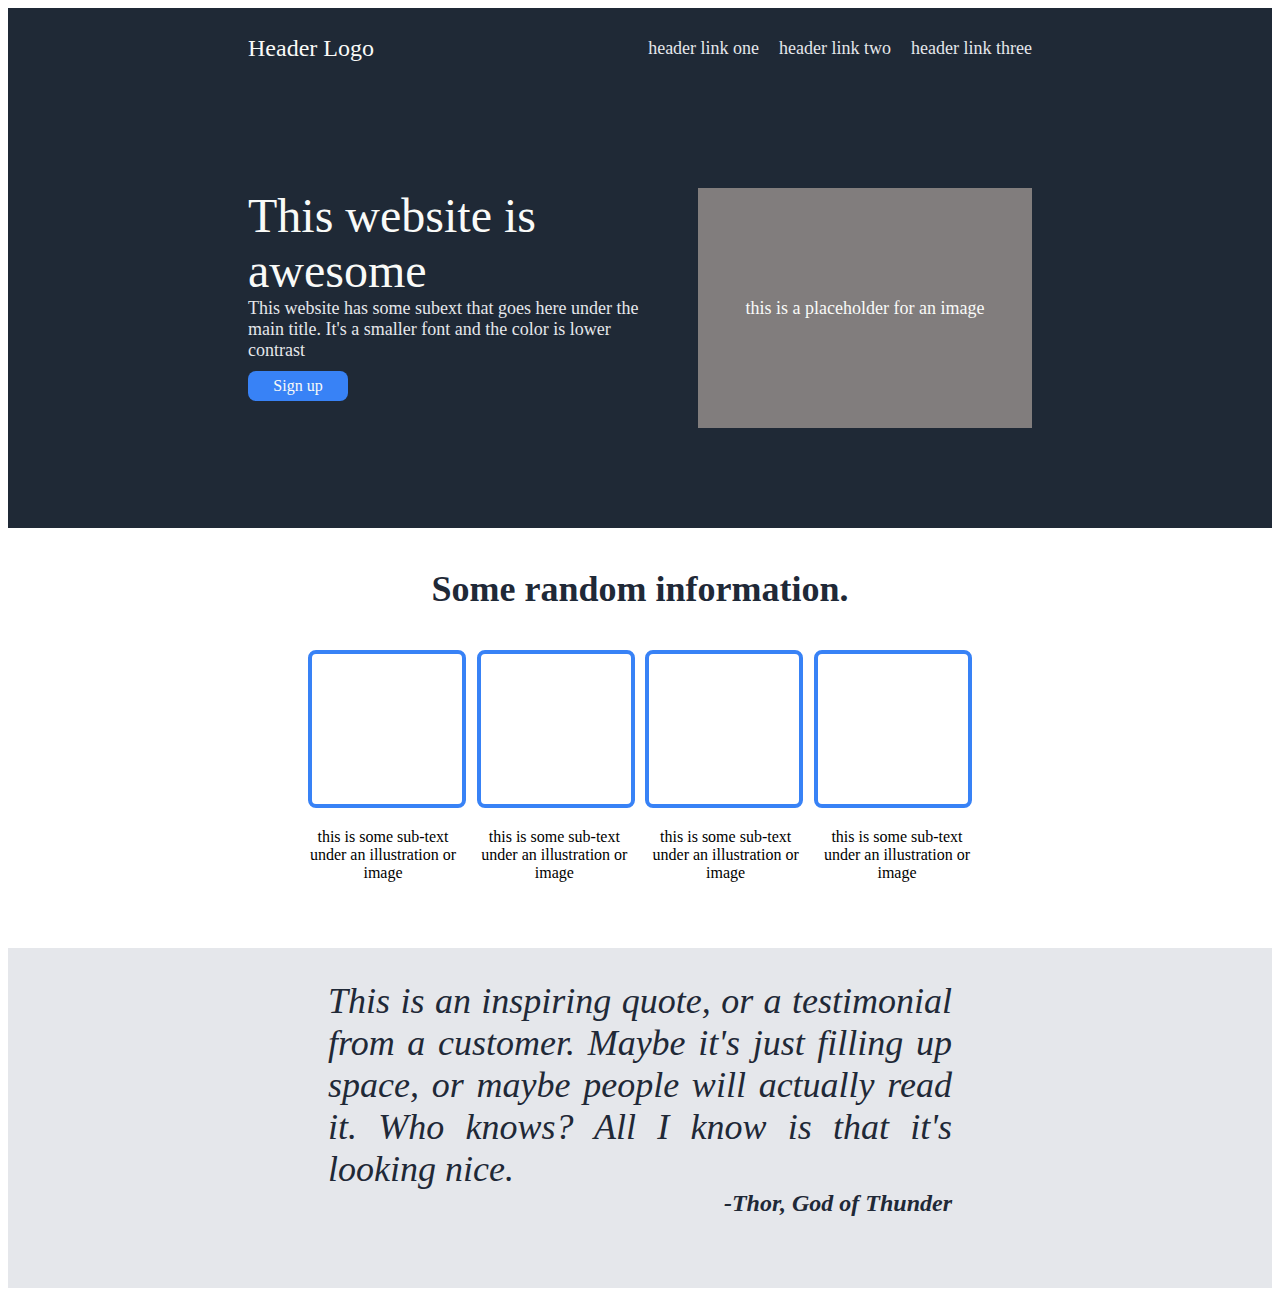
==== index.html @ ce61a882 "finish first trial" ====
<!DOCTYPE html>
<link rel="stylesheet" href="./css/style.css">

<html lang="en">
    <head>
        <meta charset="UTF-8">
        <meta name="viewport" content="width=device-width, initial-scale=1.0">
        <title>Landing Page</title>
    </head>
    <body>
        <div class="dark-background">
            <div class="header">
                <div class="headerlogo">
                    <a>Header Logo</a>
                </div>
                <div class="header-links">
                    <a>header link one</a>
                    <a>header link two</a>
                    <a>header link three</a>
                </div>
            </div>
            
            <div class="middle-block">
                <div class="title-block">
                    <div class="title">
                        This website is awesome
                    </div>
                        
                    <div class="sub-title">
                        This website has some subext that goes here under the main title. It's a smaller font and the color is lower contrast
                    </div>

                    <div class="button">
                        Sign up
                    </div>
                </div>

                <div class="image-block">
                    this is a placeholder for an image
                </div>
                
            </div>

        </div>
        <div class="bottom-block">
            <a>Some random information.</a>

            <div class="boxes">
                <box> </box>
                <box> </box>
                <box> </box>
                <box> </box>
            </div>

            <div class="sub-text">
                <box-text>this is some sub-text under an illustration or image</box-text>
                <box-text>this is some sub-text under an illustration or image</box-text>
                <box-text>this is some sub-text under an illustration or image</box-text>
                <box-text>this is some sub-text under an illustration or image</box-text>
            </div>
        </div>

        <div class="quote">
            <div class="quote-text">This is an inspiring quote, or a testimonial from a customer. Maybe it's just filling up space, or maybe people will actually read it. Who knows? All I know is that it's looking nice.</quote-text>
            
            <div class="quote-sign">-Thor, God of Thunder</quote-sign>
        </div> 
        

    </body>
</html>
---- css/style.css ----
ul {
  padding: 0px;
  margin-left: 40px;  
}

li {
  padding: 10px;
}

.dark-background {
  display: block;
  padding-left: 15em;
  padding-right: 15em;
  background-color: #1F2936;
  color: #F9FAF8;
  font: Roboto;
}

.header {
  height: 80px;
  display:flex;
  align-items: center;
  justify-content: space-between;
}

.headerlogo {
  font-size: 24px;
  color: #F9FAF8;
}

.header-links {
 display: flex;
 justify-content: right;
 gap: 20px;
 font-size: 18px;
 color: #E5E7EB;
}

.middle-block {
  display: flex;
  flex: 1;
  justify-content: space-evenly;
  height: 240px;
  padding-top: 100px;
  padding-bottom: 100px;
  gap: 50px;
}

.title-block{
  display: block;
  width: 400px;
}

.title{
  display: flex;
  font-size: 48px;
  color: #F9FAF8;
}

.sub-title {
  font-size: 18px;
  color: #E5E7EB;
}

.button {
  display: flex;
  background-color: #3882F6;
  height: 30px;
  width:100px;
  border-radius: 8px;
  margin-top: 10px;
  justify-content: center;
  align-items: center;
}

.image-block {
  display: flex;
  flex: 1;
  background-color: #817d7d;
  font-size: 18px;
  color: #F9FAF8;
  justify-content: center;
  align-items: center;
}


.bottom-block {
  height: 340px;
  padding-top:40px;
  padding-bottom:40px;
  padding-left: 300px;
  padding-right: 300px;
  text-align:center;
  justify-content: space-between;
}

.bottom-block a {
color: #1F2937;
font-size: 36px;
font-weight: 900;
padding: 20px;
text-justify: center;
}

.boxes {
  display: flex;
  flex: 0 1 auto;
  margin-top:40px;
  gap: 10px;
  justify-content: space-between;
}

.boxes box {
  width: 150px;
  height: 150px;
  border-radius: 8px;
  border: 4px solid #3882F6;
}

.sub-text {
  display: flex;
  flex: 0 1 auto;
  margin-top: 20px;
  gap: 10px;
  justify-content: space-between;
}

.sub-text box-text {
  width: 150px;
  height: 150px;
  text-justify: center;
}

.quote {
  display: block;
  background-color: #E5E7EB;
  height: 340px;
  padding-left: 320px;
  padding-right: 320px;
  align-content: center;
  }

  .quote-text {
    font-size: 36px;
    font-style: italic;
    font-weight: lighter;
    color: #1F2937;
    text-align: justify;
    padding-bottom: 40px;
  }

  .quote-sign {
    font-size: 24px;
    font-weight: 900;
    text-justify: right;
    text-align: right;
  }
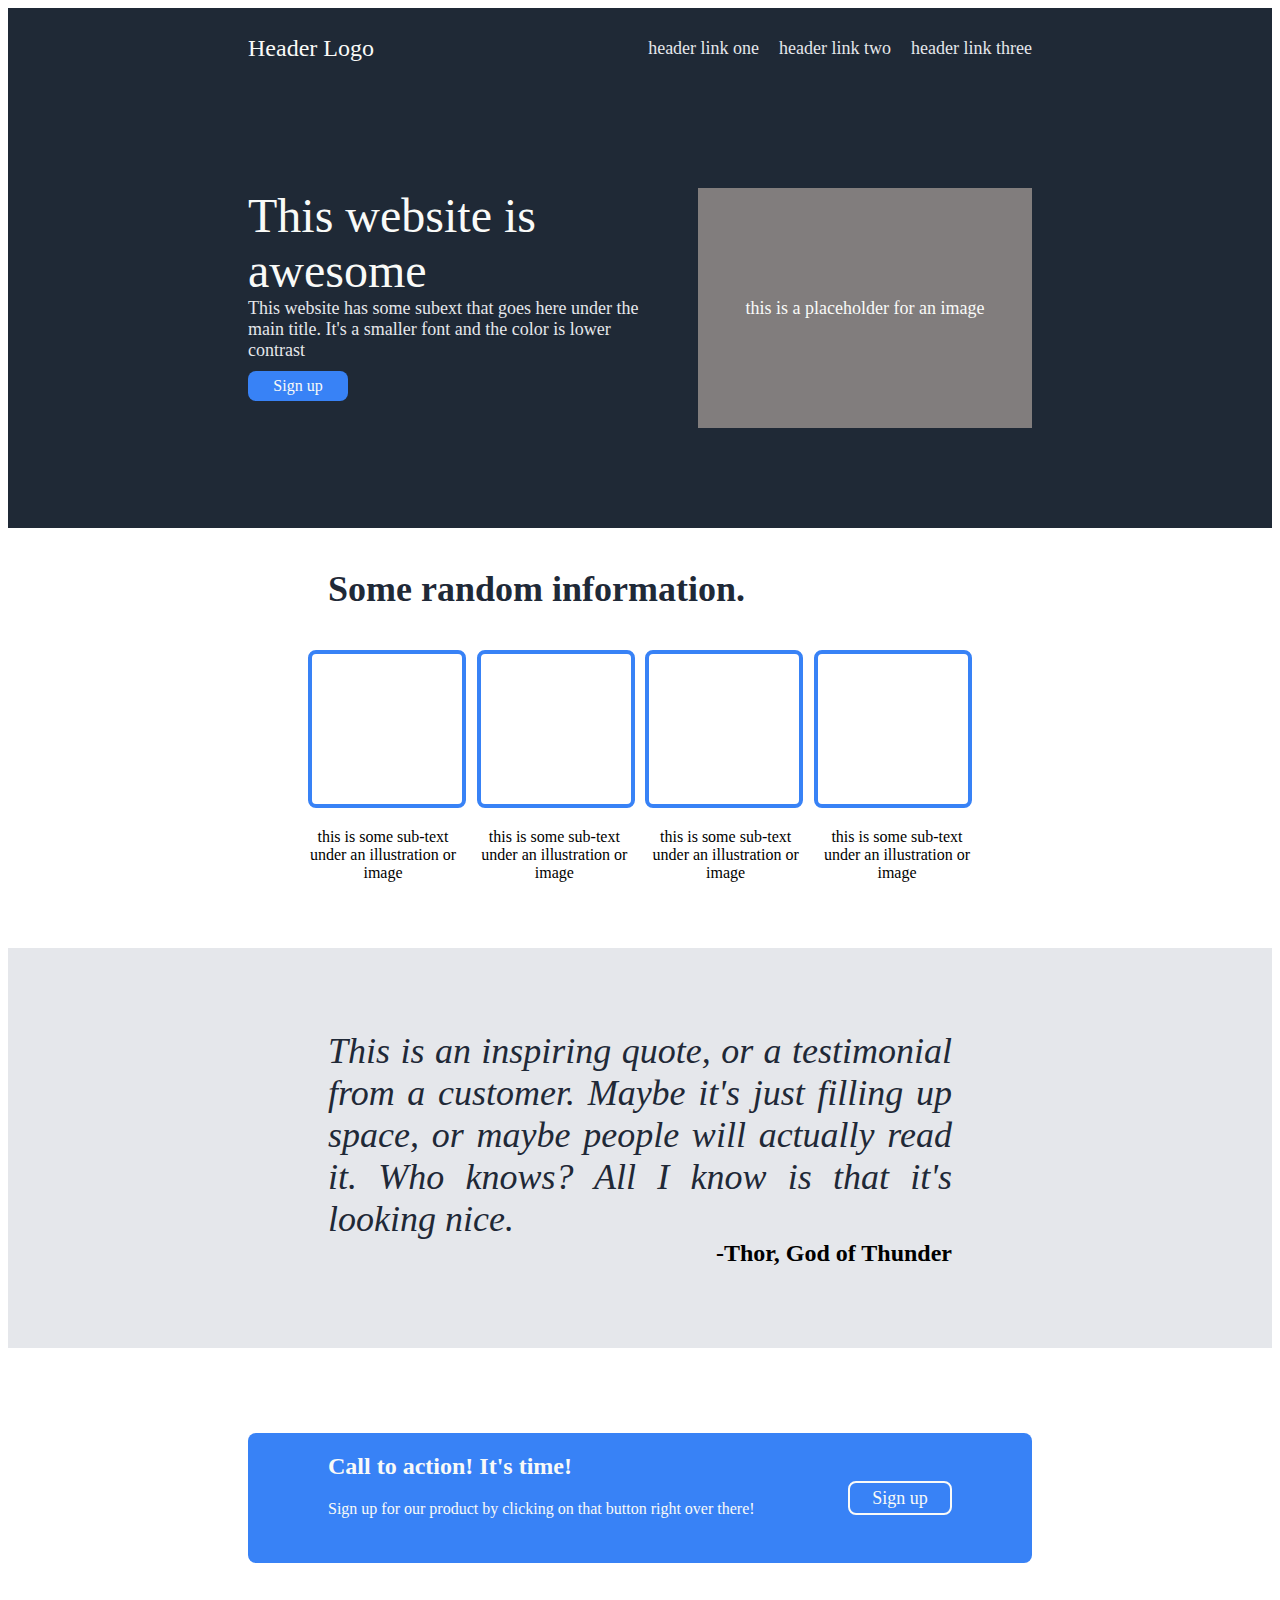
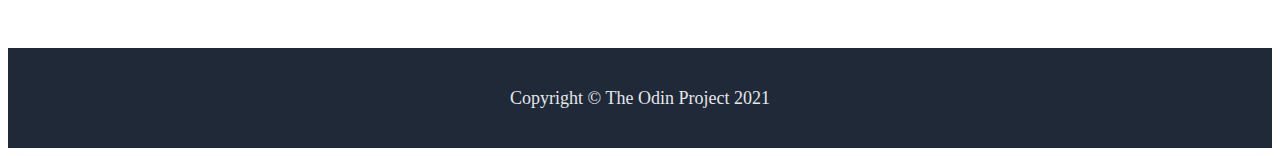
==== commit fe6d4a7e: "add last 2 blocks" ====
--- a/index.html
+++ b/index.html
@@ -42,6 +42,7 @@
             </div>
 
         </div>
+
         <div class="bottom-block">
             <a>Some random information.</a>
 
@@ -61,11 +62,28 @@
         </div>
 
         <div class="quote">
-            <div class="quote-text">This is an inspiring quote, or a testimonial from a customer. Maybe it's just filling up space, or maybe people will actually read it. Who knows? All I know is that it's looking nice.</quote-text>
+            <div class="quote-text">This is an inspiring quote, or a testimonial from a customer. Maybe it's just filling up space, or maybe people will actually read it. Who knows? All I know is that it's looking nice.</div>
             
-            <div class="quote-sign">-Thor, God of Thunder</quote-sign>
+            <div class="quote-sign">-Thor, God of Thunder</div>
         </div> 
         
+        <div class="blue-box">
+            <div class="blue-box-box">
+                <div class="blue-box-text">
+                    <h2>Call to action! It's time!</h2>
+                    <a>Sign up for our product by clicking on that button right over there!</a>
+                </div>
+                
+                <div class="blue-box-button">
+                    Sign up
+                </div>
+            </div>
+        </div>
+
+        <div class="footer-block">
+            <a>Copyright © The Odin Project 2021</a>
+
+        </div>
 
     </body>
 </html>--- a/css/style.css
+++ b/css/style.css
@@ -90,8 +90,6 @@
   padding-bottom:40px;
   padding-left: 300px;
   padding-right: 300px;
-  text-align:center;
-  justify-content: space-between;
 }
 
 .bottom-block a {
@@ -99,7 +97,6 @@
 font-size: 36px;
 font-weight: 900;
 padding: 20px;
-text-justify: center;
 }
 
 .boxes {
@@ -128,30 +125,81 @@
 .sub-text box-text {
   width: 150px;
   height: 150px;
-  text-justify: center;
+  text-align: center;
 }
 
 .quote {
   display: block;
   background-color: #E5E7EB;
-  height: 340px;
+  height: 400px;
   padding-left: 320px;
   padding-right: 320px;
   align-content: center;
-  }
-
-  .quote-text {
-    font-size: 36px;
-    font-style: italic;
-    font-weight: lighter;
-    color: #1F2937;
-    text-align: justify;
-    padding-bottom: 40px;
-  }
-
-  .quote-sign {
-    font-size: 24px;
-    font-weight: 900;
-    text-justify: right;
-    text-align: right;
-  }+}
+
+.quote .quote-text {
+  font-size: 36px;
+  font-style: italic;
+  font-weight: lighter;
+  color: #1F2937;
+  text-align: justify;
+}
+
+.quote-sign {
+  font-size: 24px;
+  font-weight: 900;
+  text-justify: right;
+  text-align: right;
+}
+
+.blue-box{
+  display:block;
+  height: 300px;
+  align-content: center;
+  justify-content: center;
+}
+
+.blue-box-box {
+  display: flex;
+  justify-content: space-between;
+  align-items: center;
+  background: #3882F6;
+  border-radius: 8px;
+  margin-left: 15rem;
+  margin-right: 15rem;
+  padding-left: 5rem;
+  padding-right: 5rem;
+  color: #F9FAF8;
+}
+
+.blue-box-text {
+  display: block;
+  height: 130px;
+  padding: 0px;
+}
+
+.blue-box-button {
+  display: flex;
+  border: 2px solid #F9FaF8;
+  height: 30px;
+  width: 100px;
+  border-radius: 8px;
+  justify-content: center;
+  align-items: center;
+  font-size: 18px;
+  text-align: center;
+}
+
+.footer-block {
+  display: flex;
+  background-color: #1F2937;
+  height: 100px;
+  justify-content: center;
+  align-items: center;
+}
+
+.footer-block a {
+  color: #E5E7EB;
+  font-size: 18px;
+  text-justify: center;
+}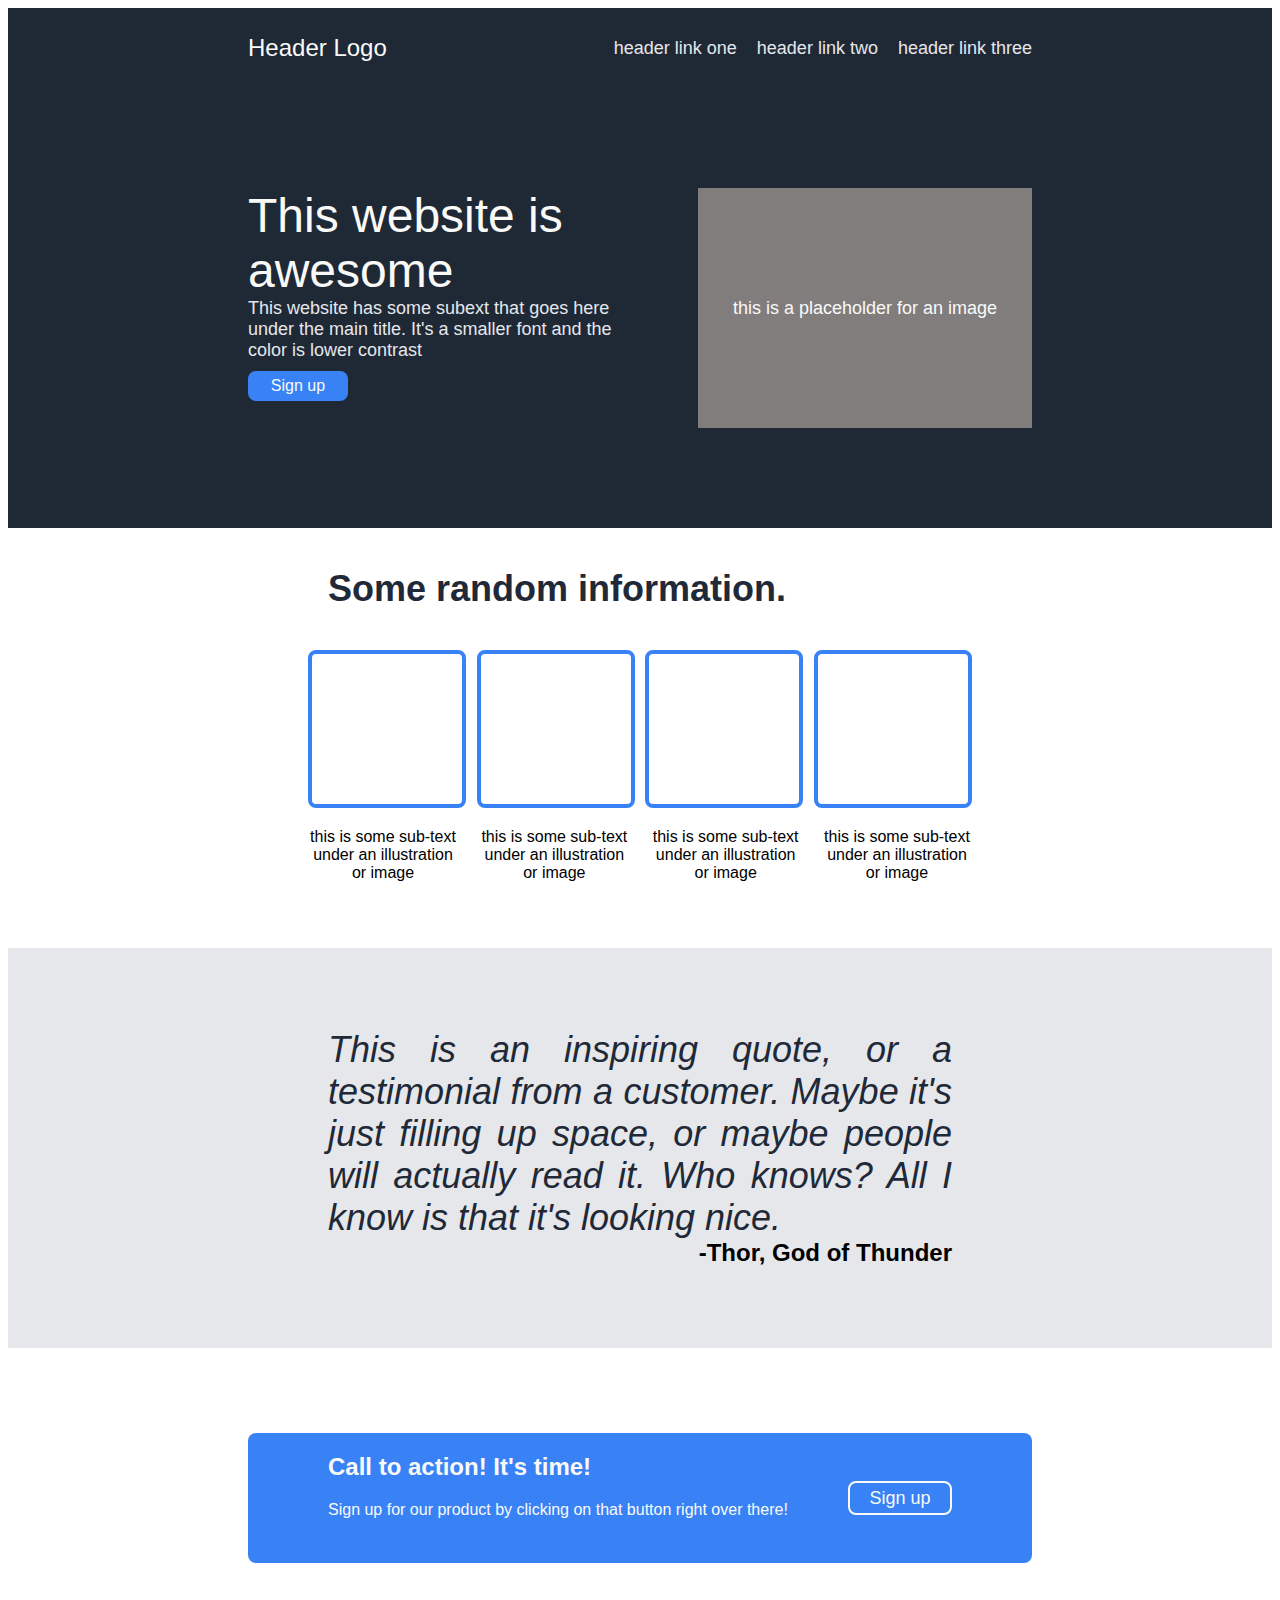
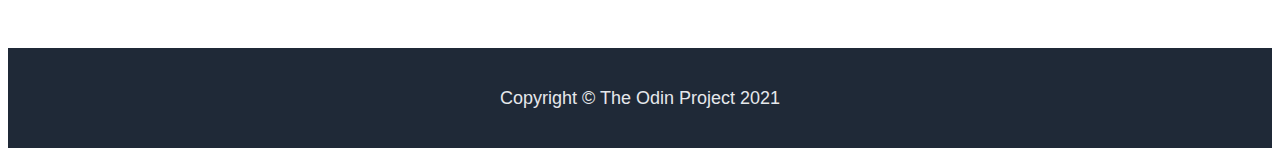
==== commit 5b34d437: "improve last version multiple padding" ====
--- a/index.html
+++ b/index.html
@@ -82,7 +82,6 @@
 
         <div class="footer-block">
             <a>Copyright © The Odin Project 2021</a>
-
         </div>
 
     </body>
--- a/css/style.css
+++ b/css/style.css
@@ -5,6 +5,10 @@
 
 li {
   padding: 10px;
+}
+
+body{
+  font-family: "Roboto", sans-serif; 
 }
 
 .dark-background {
@@ -41,8 +45,7 @@
   flex: 1;
   justify-content: space-evenly;
   height: 240px;
-  padding-top: 100px;
-  padding-bottom: 100px;
+  padding: 100px 0px;
   gap: 50px;
 }
 
@@ -83,13 +86,9 @@
   align-items: center;
 }
 
-
 .bottom-block {
   height: 340px;
-  padding-top:40px;
-  padding-bottom:40px;
-  padding-left: 300px;
-  padding-right: 300px;
+  padding:40px 300px;
 }
 
 .bottom-block a {
@@ -173,7 +172,9 @@
 }
 
 .blue-box-text {
-  display: block;
+  display: flex;
+  flex-direction: column;
+  align-content: center;
   height: 130px;
   padding: 0px;
 }
